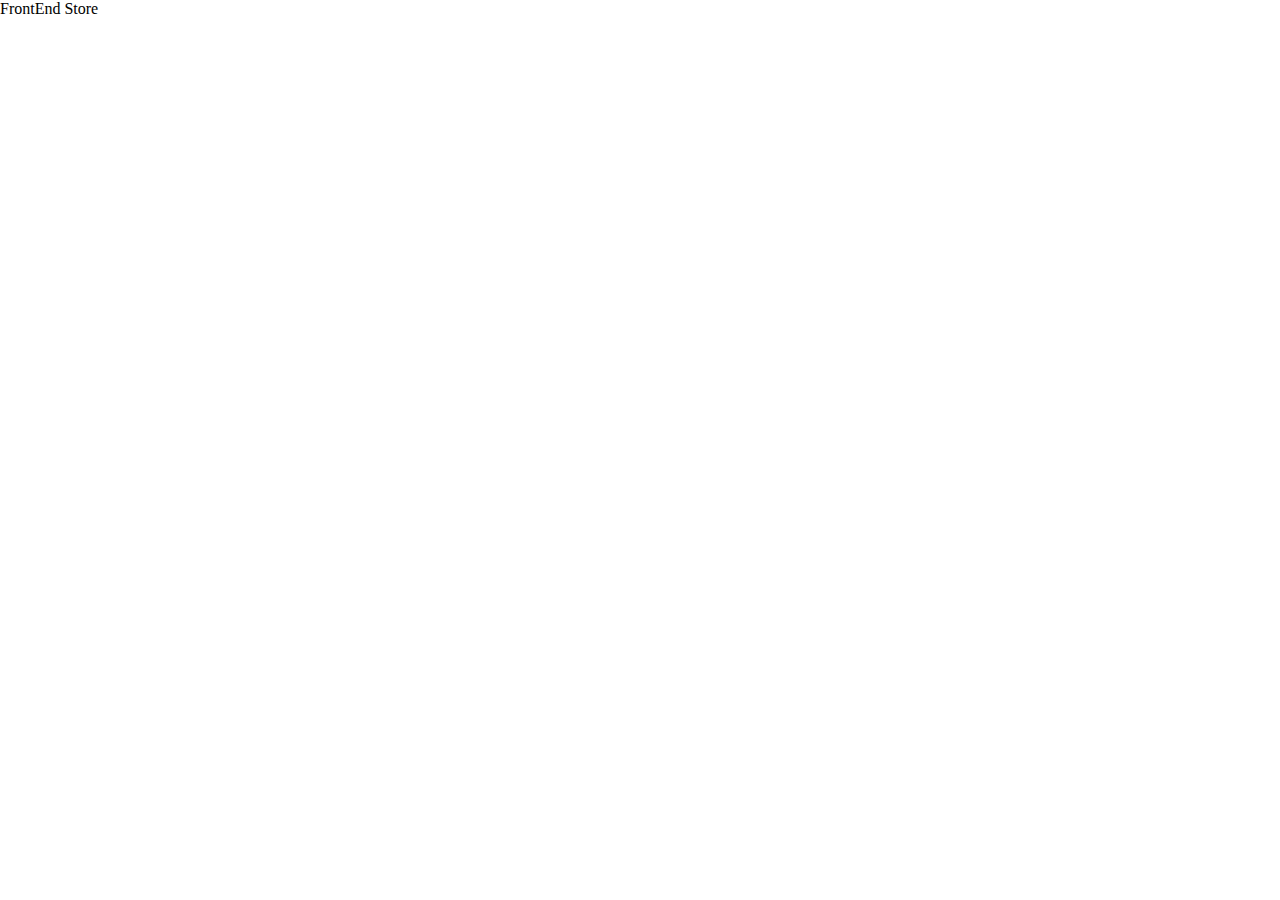
==== index.html @ cbfbecd9 "Iniciando el proyecto" ====
<!DOCTYPE html>
<html lang="es">
<head>
    <meta charset="UTF-8">
    <meta http-equiv="X-UA-Compatible" content="IE=edge">
    <meta name="viewport" content="width=device-width, initial-scale=1.0">
    <link rel="stylesheet" href="css/normalize.css"
    <title>FrontEnd Store</title>
</head>
<body>
    
</body>
</html>
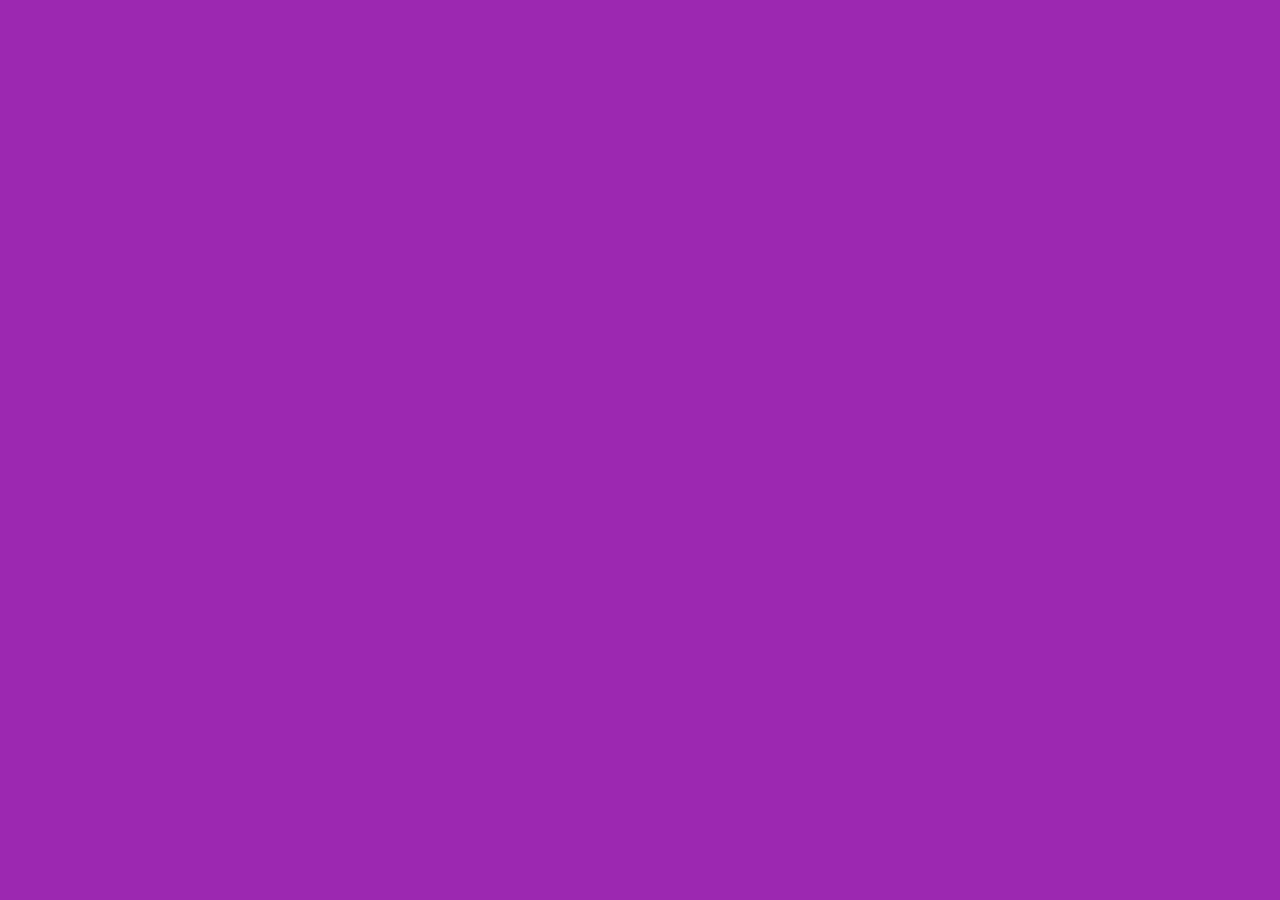
==== commit aab92346: "Comenzando estilos" ====
--- a/index.html
+++ b/index.html
@@ -4,10 +4,16 @@
     <meta charset="UTF-8">
     <meta http-equiv="X-UA-Compatible" content="IE=edge">
     <meta name="viewport" content="width=device-width, initial-scale=1.0">
-    <link rel="stylesheet" href="css/normalize.css"
+    <link rel="stylesheet" href="css/normalize.css">
+    <link rel="preconnect" href="https://fonts.googleapis.com">
+    <link rel="preconnect" href="https://fonts.gstatic.com" crossorigin>
+    <link href="https://fonts.googleapis.com/css2?family=Staatliches&display=swap" rel="stylesheet">
+    <link rel="stylesheet" href="css/styles.css">
     <title>FrontEnd Store</title>
 </head>
 <body>
-    
+    <header>
+        <a href="index.html"></a>
+    </header>
 </body>
 </html>--- a/css/styles.css
+++ b/css/styles.css
@@ -0,0 +1,63 @@
+:root {
+    --primario: #9C27B0;
+    --primarioOscuro: #89119D;
+    --secundario: #FFCE00;
+    --secundarioOscuro: rgb(233,287,2);
+    --blanco: #FFF;
+    --negro: #000;
+
+    --fuentePrincipal: 'Staatliches', cursive;
+}
+
+html {
+    box-sizing: border-box;
+    font-size: 62.5% /** 1 rem equivale a 10px**/
+  }
+  *, *:before, *:after {
+    box-sizing: inherit;
+  }
+
+/**Globales**/
+body{
+    background-color: var(--primario);
+    font-size: 1.6rem;
+    line-height: 1.5;
+}  
+
+p{
+    font-size: 1.8rem;
+    font-family: Arial, Helvetica, sans-serif;
+    color: var(--blanco);
+}
+
+a{
+    text-decoration: none;
+}
+
+img{
+    width: 100%;
+}
+
+.contenedor{
+    max-width: 120rem;
+    margin: 0 auto;
+}
+
+h1,h2,h3{
+    text-align: center;
+    color: var(--secundario);
+    font-family: var(--fuentePrincipal);
+}
+
+h1{
+    font-size: 4rem;
+}
+
+h2{
+    font-size: 3.2rem;
+}
+
+h3{
+    font-size: 2.4rem;
+}
+
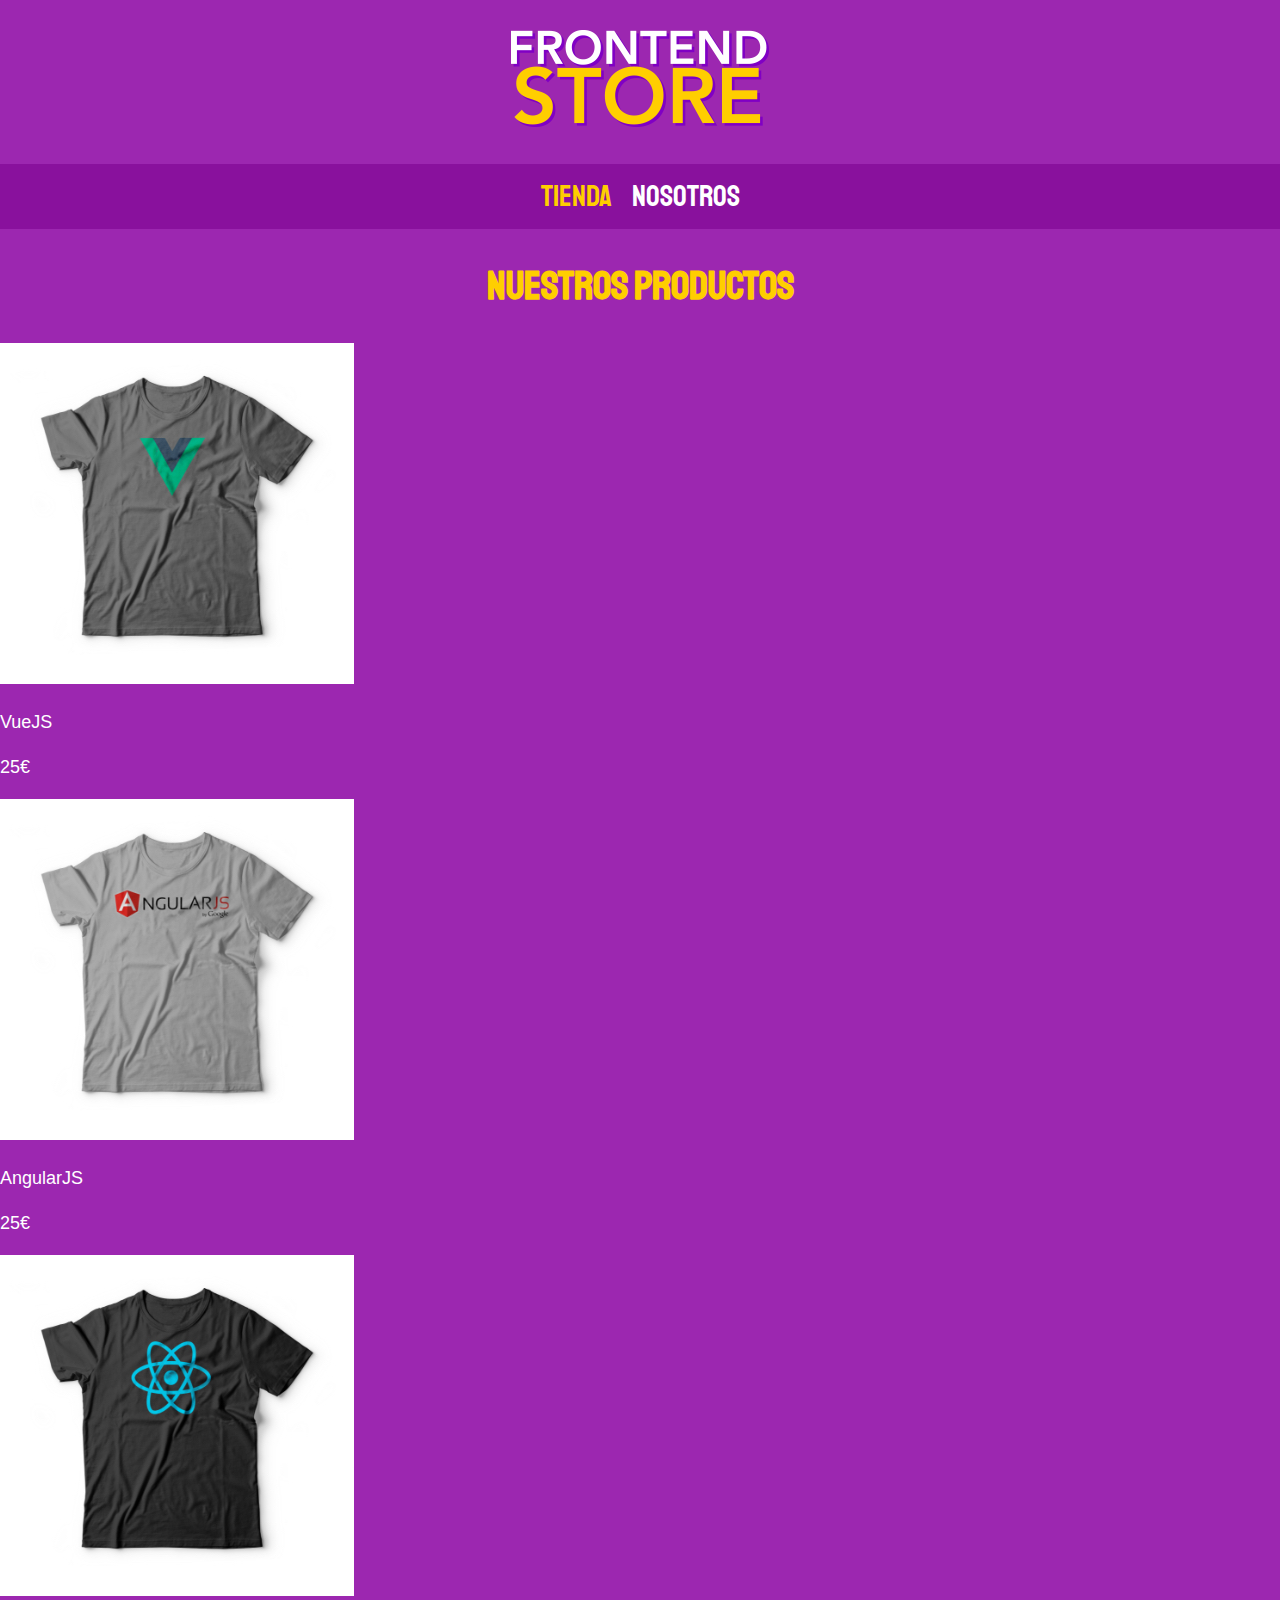
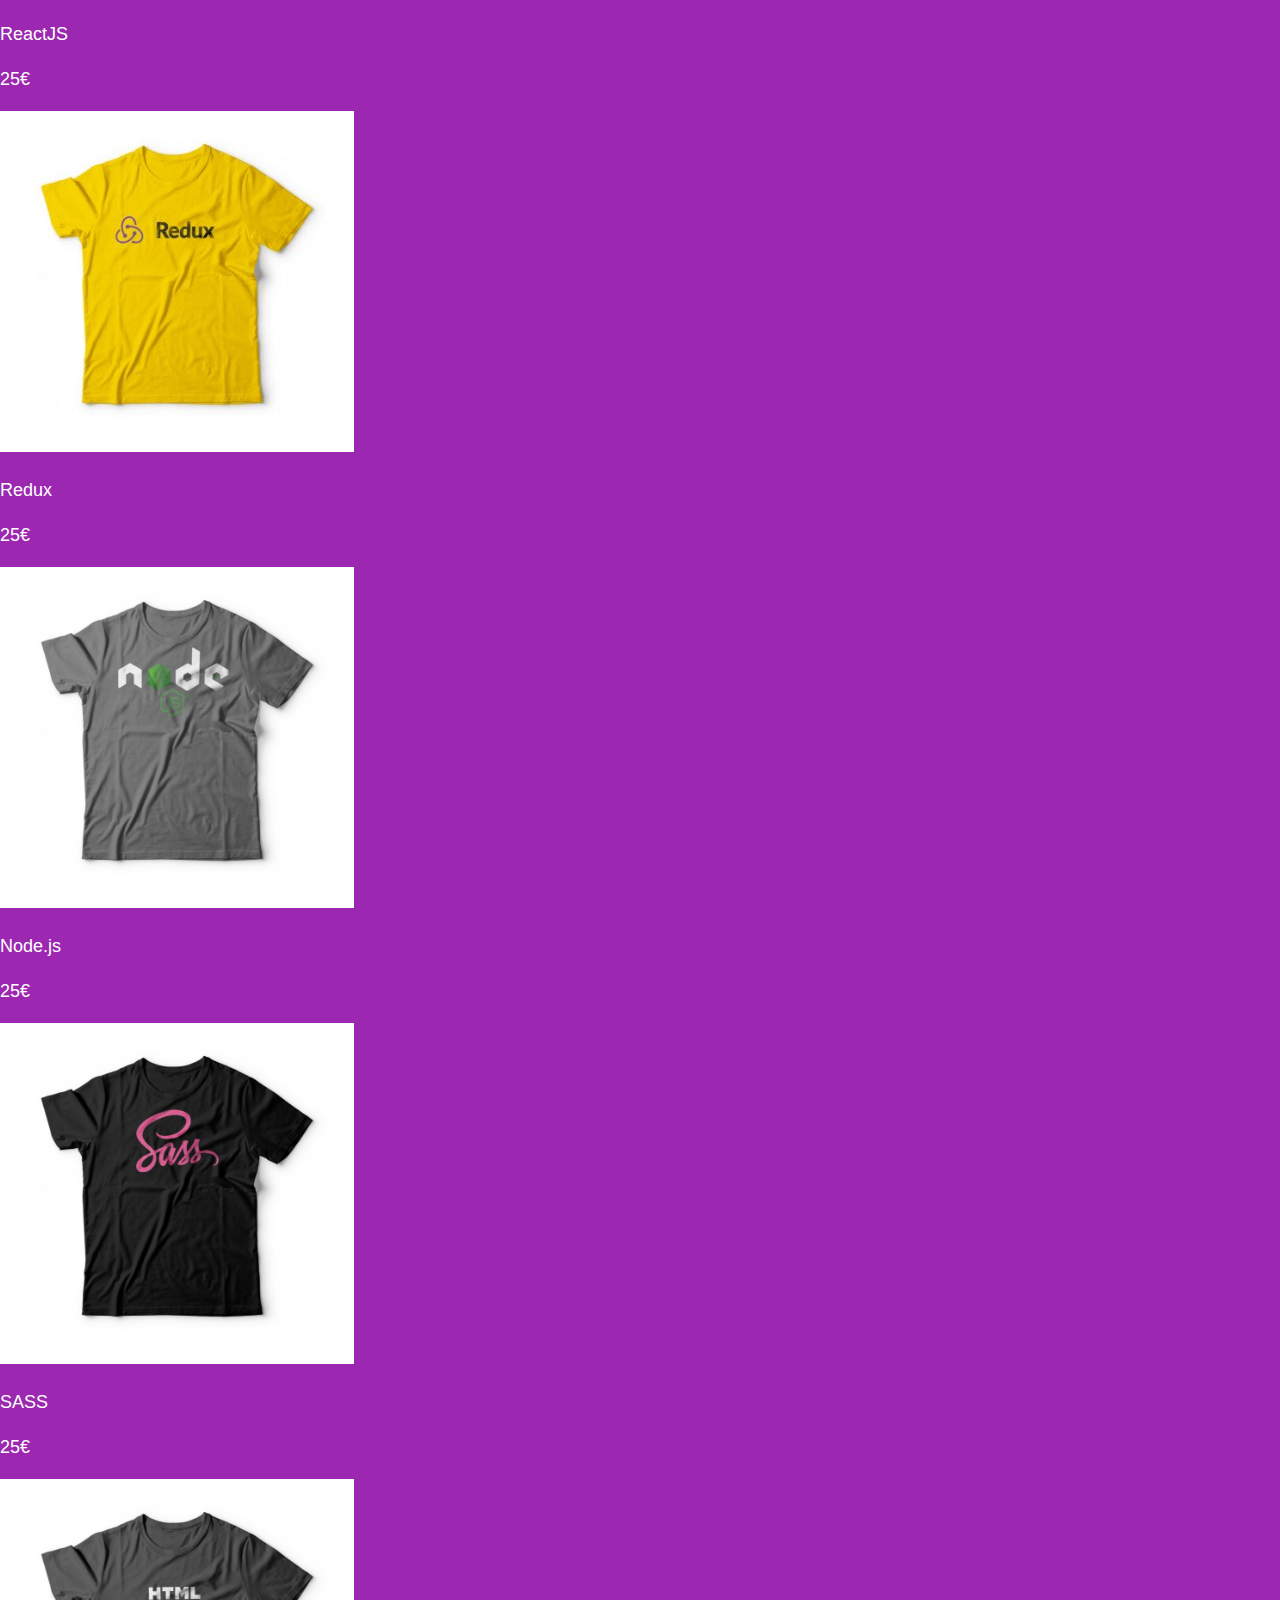
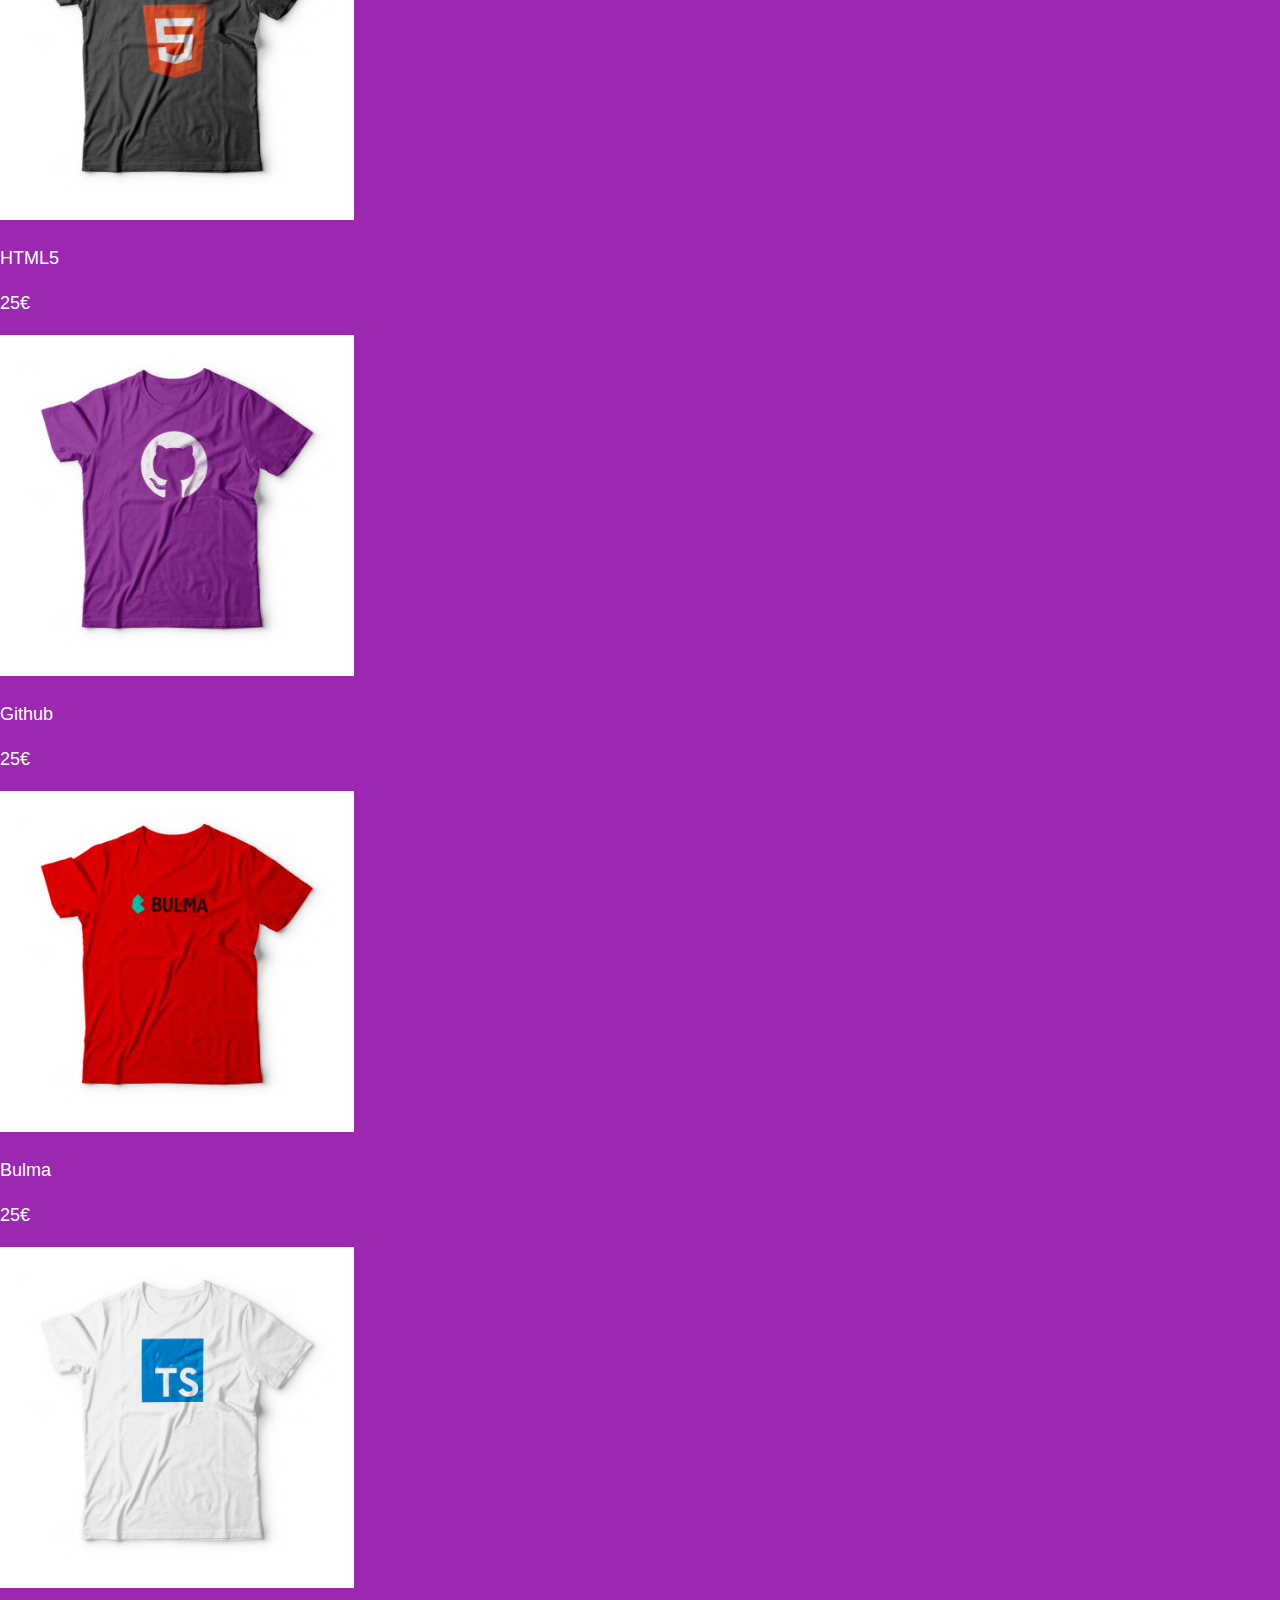
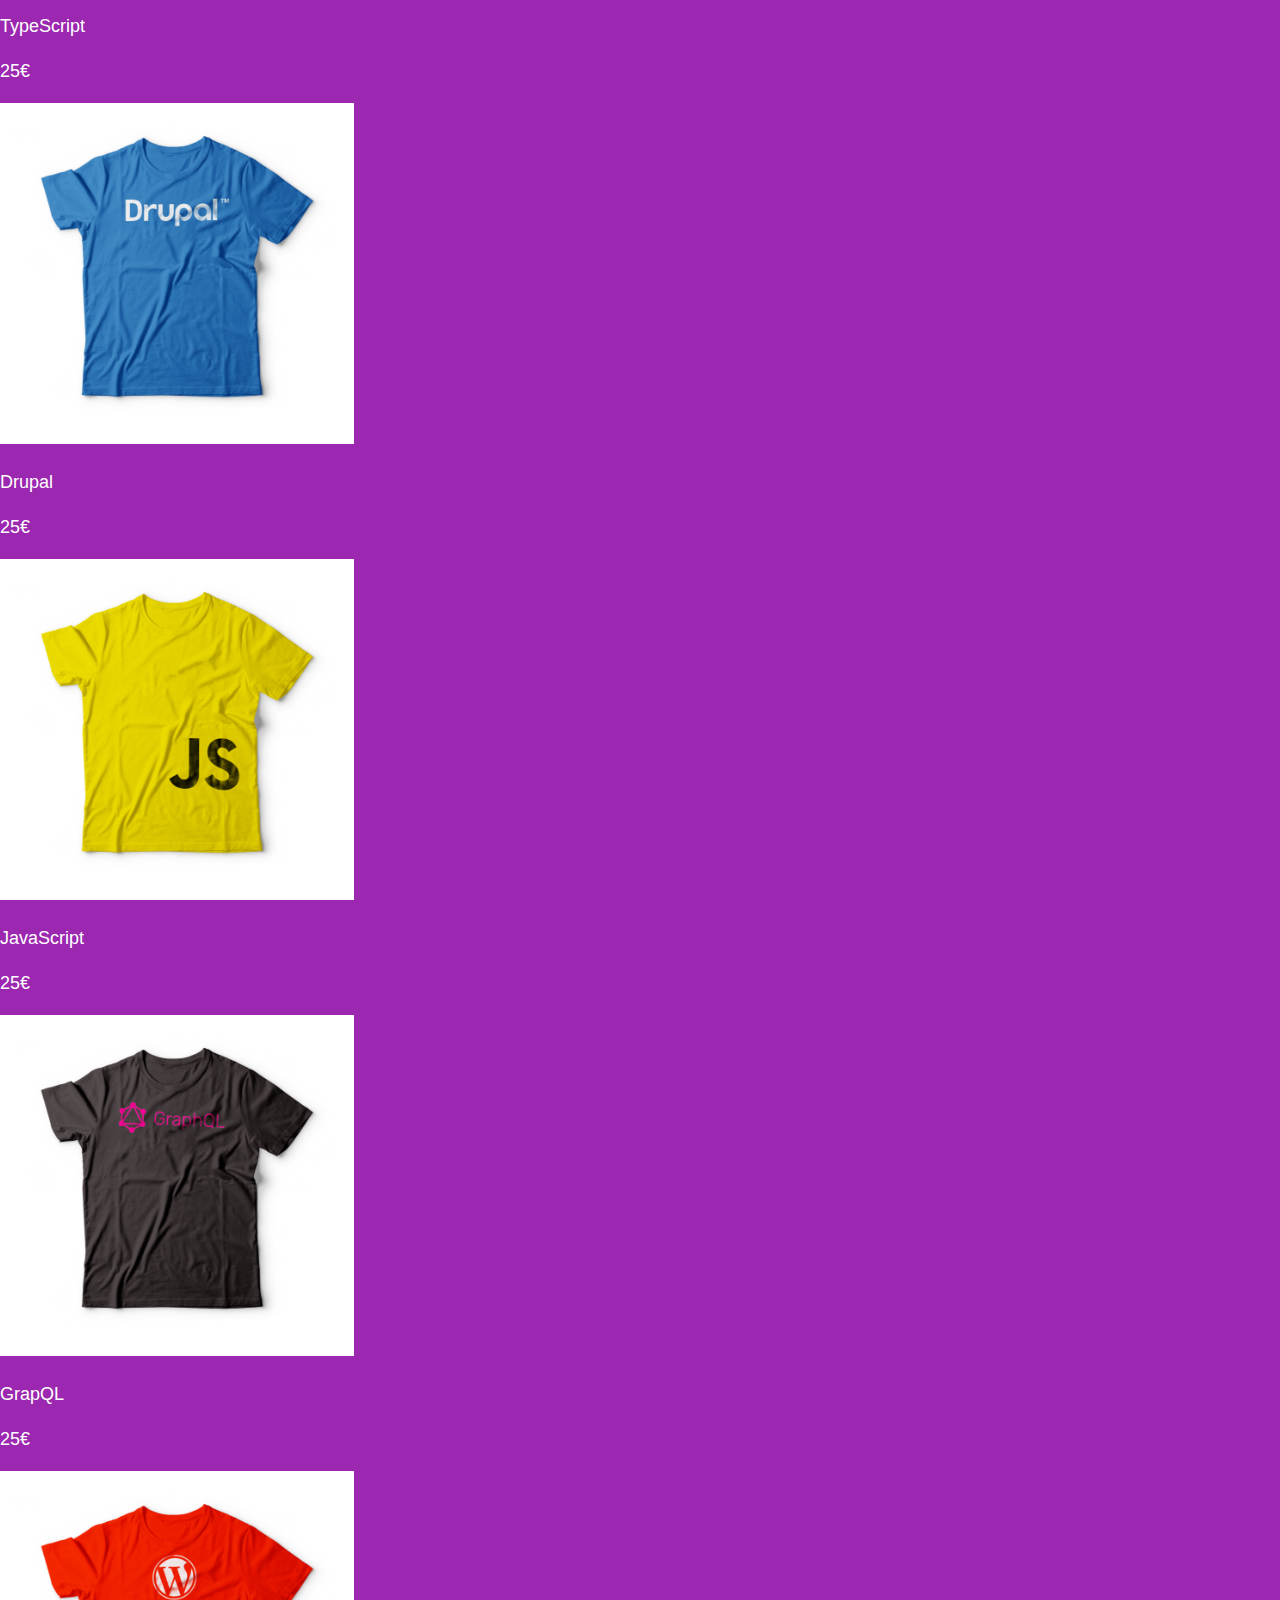
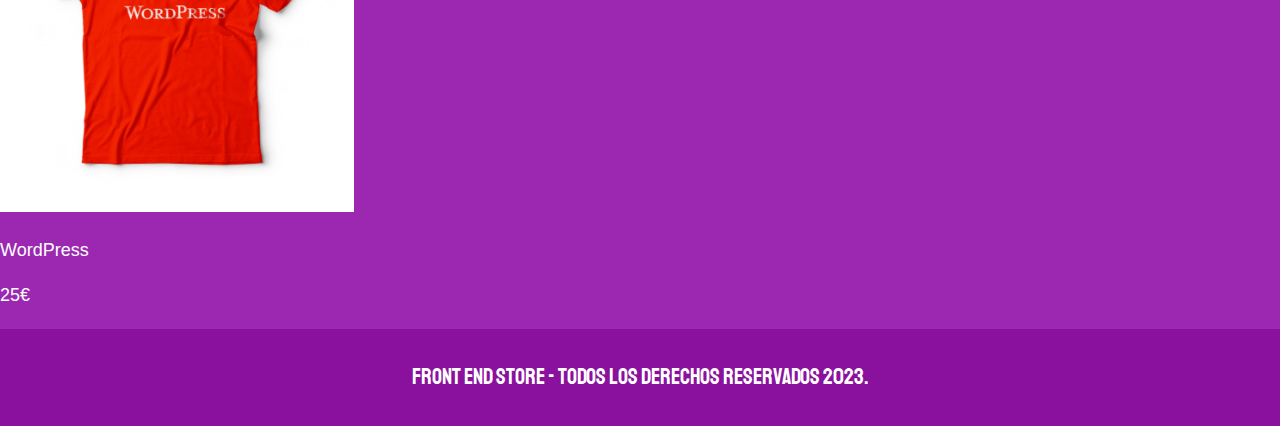
==== commit 59a64335: "añadiendo camisetas" ====
--- a/index.html
+++ b/index.html
@@ -12,8 +12,152 @@
     <title>FrontEnd Store</title>
 </head>
 <body>
-    <header>
-        <a href="index.html"></a>
+    <header class="header">
+        <a href="index.html">
+            <img class="header__logo" src="img/logo.png" alt="Logo principal">
+        </a>
     </header>
+    <nav class="navegacion">
+        <a class="navegacion__enlace navegacion__enlace--activo" href="index.html">Tienda</a>
+        <a class="navegacion__enlace" href="nosotros.html">Nosotros</a>
+    </nav>
+
+    <main class="contendor">
+        <h1>Nuestros Productos</h1>
+
+        <div class="grid">
+            <div class="producto">
+                <a href="producto.html">
+                    <img class="producto__imagen" src="img/1.jpg" alt="imagen camisa">     
+                    <div class="producto__informacion">
+                        <p class="producto__nombre">VueJS</p>
+                        <p class="produco__precio">25€</p>
+                    </div>
+                </a>  
+            </div><!--.producto-->
+
+            <div class="producto">
+                <a href="producto.html">
+                    <img class="producto__imagen" src="img/2.jpg" alt="imagen camisa">     
+                    <div class="producto__informacion">
+                        <p class="producto__nombre">AngularJS</p>
+                        <p class="produco__precio">25€</p>
+                    </div>
+                </a>  
+            </div><!--.producto-->    
+            <div class="producto">
+                <a href="producto.html">
+                    <img class="producto__imagen" src="img/3.jpg" alt="imagen camisa">     
+                    <div class="producto__informacion">
+                        <p class="producto__nombre">ReactJS</p>
+                        <p class="produco__precio">25€</p>
+                    </div>
+                </a>  
+            </div><!--.producto-->
+            <div class="producto">
+                <a href="producto.html">
+                    <img class="producto__imagen" src="img/4.jpg" alt="imagen camisa">     
+                    <div class="producto__informacion">
+                        <p class="producto__nombre">Redux</p>
+                        <p class="produco__precio">25€</p>
+                    </div>
+                </a>  
+            </div><!--.producto-->
+            <div class="producto">
+                <a href="producto.html">
+                    <img class="producto__imagen" src="img/5.jpg" alt="imagen camisa">     
+                    <div class="producto__informacion">
+                        <p class="producto__nombre">Node.js</p>
+                        <p class="produco__precio">25€</p>
+                    </div>
+                </a>  
+            </div><!--.producto-->
+            <div class="producto">
+                <a href="producto.html">
+                    <img class="producto__imagen" src="img/6.jpg" alt="imagen camisa">     
+                    <div class="producto__informacion">
+                        <p class="producto__nombre">SASS</p>
+                        <p class="produco__precio">25€</p>
+                    </div>
+                </a>  
+            </div><!--.producto-->
+            <div class="producto">
+                <a href="producto.html">
+                    <img class="producto__imagen" src="img/7.jpg" alt="imagen camisa">     
+                    <div class="producto__informacion">
+                        <p class="producto__nombre">HTML5</p>
+                        <p class="produco__precio">25€</p>
+                    </div>
+                </a>  
+            </div><!--.producto-->
+            <div class="producto">
+                <a href="producto.html">
+                    <img class="producto__imagen" src="img/8.jpg" alt="imagen camisa">     
+                    <div class="producto__informacion">
+                        <p class="producto__nombre">Github</p>
+                        <p class="produco__precio">25€</p>
+                    </div>
+                </a>  
+            </div><!--.producto-->
+            <div class="producto">
+                <a href="producto.html">
+                    <img class="producto__imagen" src="img/9.jpg" alt="imagen camisa">     
+                    <div class="producto__informacion">
+                        <p class="producto__nombre">Bulma</p>
+                        <p class="produco__precio">25€</p>
+                    </div>
+                </a>  
+            </div><!--.producto-->
+            <div class="producto">
+                <a href="producto.html">
+                    <img class="producto__imagen" src="img/10.jpg" alt="imagen camisa">     
+                    <div class="producto__informacion">
+                        <p class="producto__nombre">TypeScript</p>
+                        <p class="produco__precio">25€</p>
+                    </div>
+                </a>  
+            </div><!--.producto-->
+            <div class="producto">
+                <a href="producto.html">
+                    <img class="producto__imagen" src="img/11.jpg" alt="imagen camisa">     
+                    <div class="producto__informacion">
+                        <p class="producto__nombre">Drupal</p>
+                        <p class="produco__precio">25€</p>
+                    </div>
+                </a>  
+            </div><!--.producto-->
+            <div class="producto">
+                <a href="producto.html">
+                    <img class="producto__imagen" src="img/12.jpg" alt="imagen camisa">     
+                    <div class="producto__informacion">
+                        <p class="producto__nombre">JavaScript</p>
+                        <p class="produco__precio">25€</p>
+                    </div>
+                </a>  
+            </div><!--.producto-->
+            <div class="producto">
+                <a href="producto.html">
+                    <img class="producto__imagen" src="img/13.jpg" alt="imagen camisa">     
+                    <div class="producto__informacion">
+                        <p class="producto__nombre">GrapQL</p>
+                        <p class="produco__precio">25€</p>
+                    </div>
+                </a>  
+            </div><!--.producto-->
+            <div class="producto">
+                <a href="producto.html">
+                    <img class="producto__imagen" src="img/14.jpg" alt="imagen camisa">     
+                    <div class="producto__informacion">
+                        <p class="producto__nombre">WordPress</p>
+                        <p class="produco__precio">25€</p>
+                    </div>
+                </a>  
+            </div><!--.producto-->
+    </main>
+
+    <footer class="footer">
+        <p class="footer__text">Front End Store - todos los derechos reservados 2023.</p>
+    </footer>
+
 </body>
 </html>--- a/css/styles.css
+++ b/css/styles.css
@@ -35,7 +35,8 @@
 }
 
 img{
-    width: 100%;
+   max-width: 100%;
+   margin: 0 auto;
 }
 
 .contenedor{
@@ -61,3 +62,63 @@
     font-size: 2.4rem;
 }
 
+/**Header**/
+
+.header{
+    display: flex;
+    justify-content: center;
+}
+
+.header__logo{
+    margin: 3rem 0;
+}
+
+/**footer**/
+
+.footer{
+    background-color: var(--primarioOscuro);
+    padding: 1rem 0;
+    margin-top: 2rem;
+}
+
+.footer__text{
+    font-family: var(--fuentePrincipal);
+    text-align: center;
+    font-size: 2.2rem;
+}
+
+/**Navegacion**/
+.navegacion{
+    background-color: var(--primarioOscuro);
+    padding: 1rem 0;
+    display: flex;
+    justify-content: center;
+    gap: 2rem;
+}
+
+.navegacion__enlace{
+    font-family: var(--fuentePrincipal);
+    color: var(--blanco);
+    font-size: 3rem;
+}
+
+.navegacion__enlace:last-of-type{ /**Seleciona el último enlance**/
+    margin-right: 0;
+}
+
+.navegacion__enlace--activo,
+.navegacion__enlace:hover{
+    color: var(--secundario);
+}
+
+/**Productos**/
+
+.producto{}
+
+.producto__imagen{}
+
+.producto__informacion{}
+
+.producto__nombre{}
+
+.producto__precio{}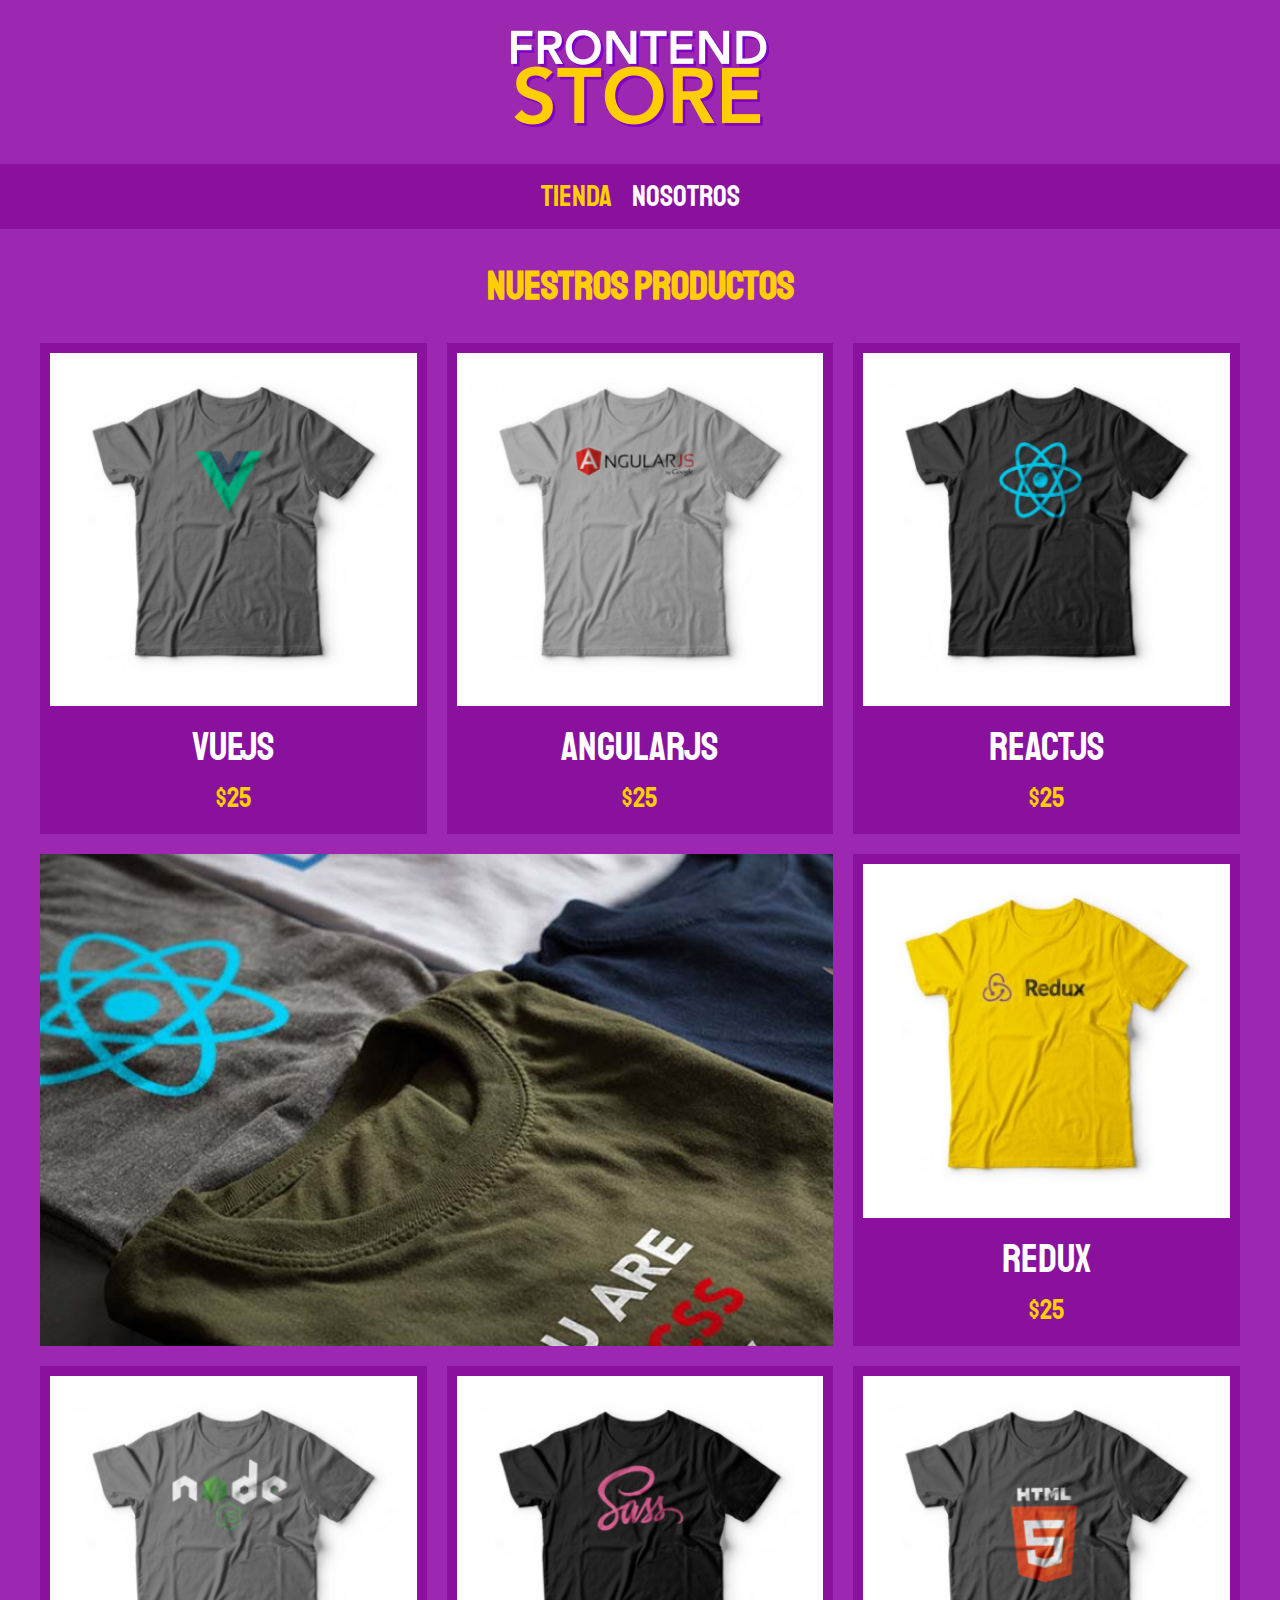
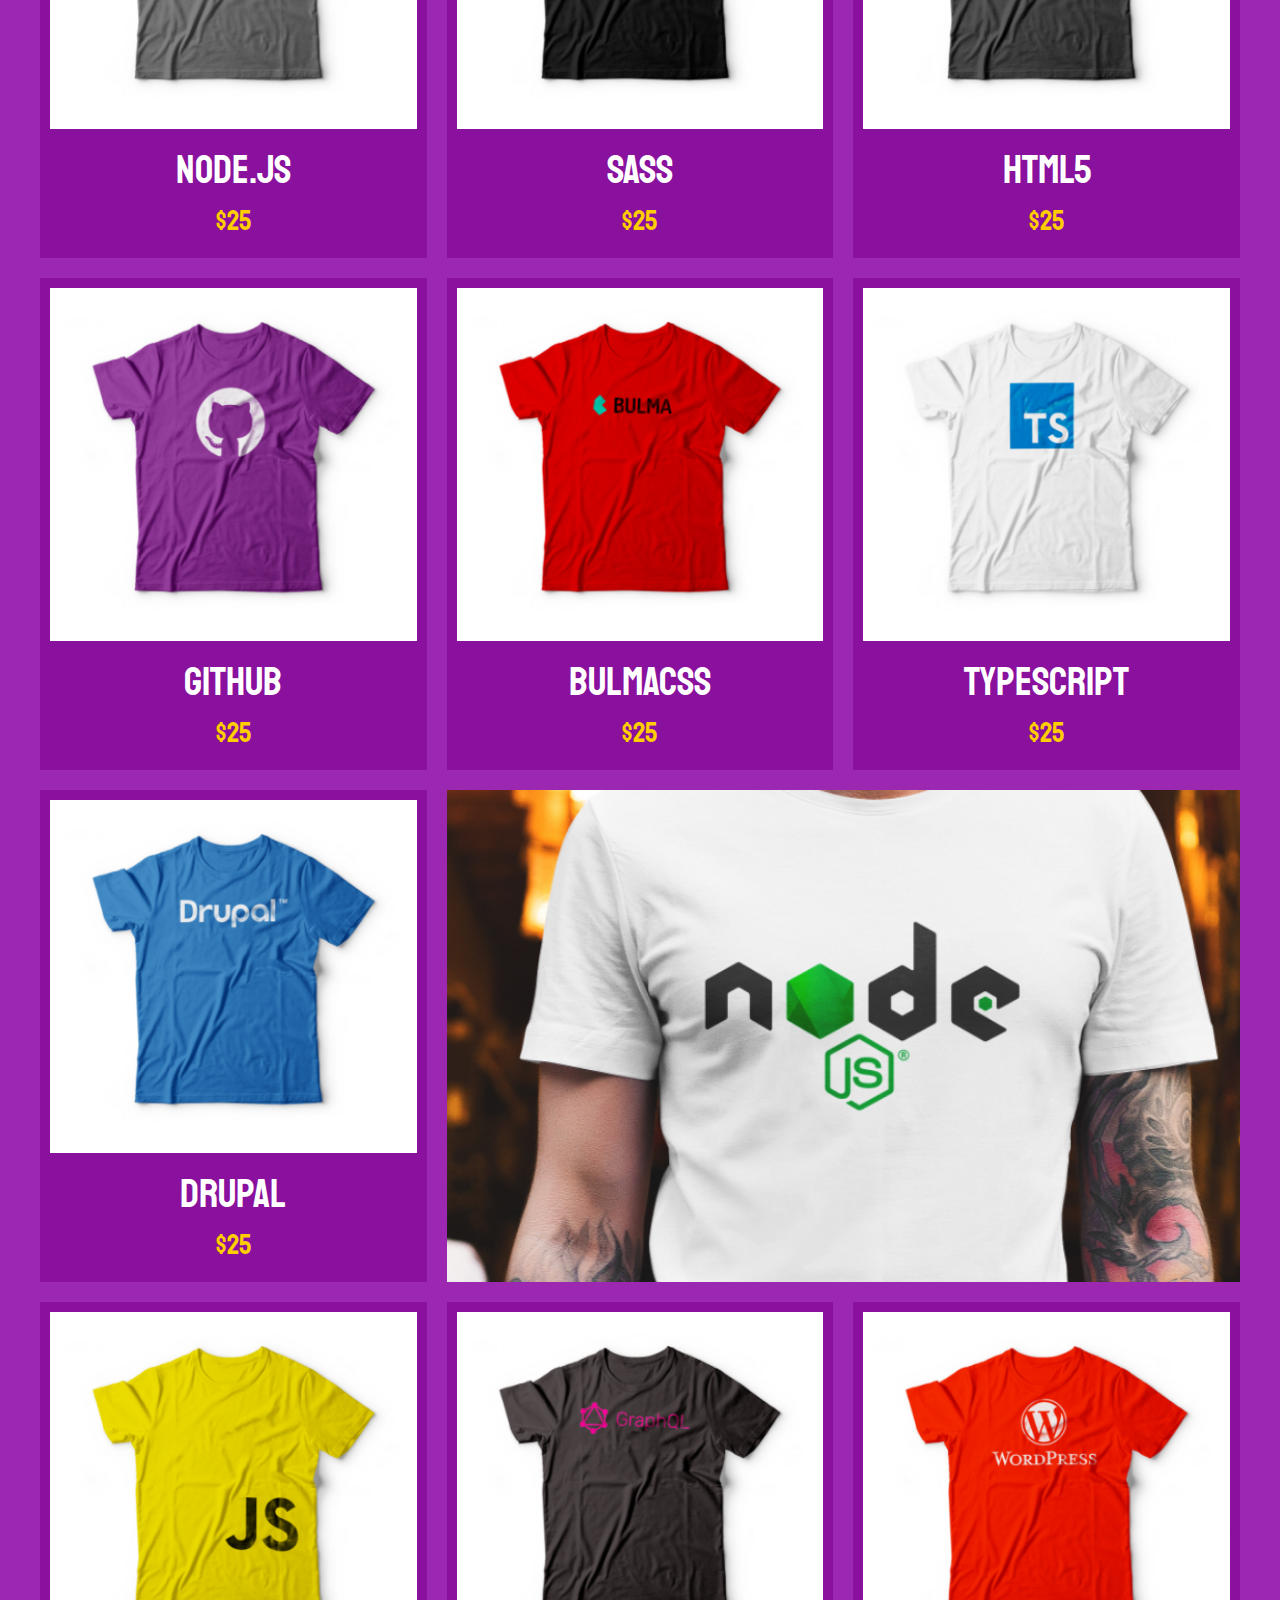
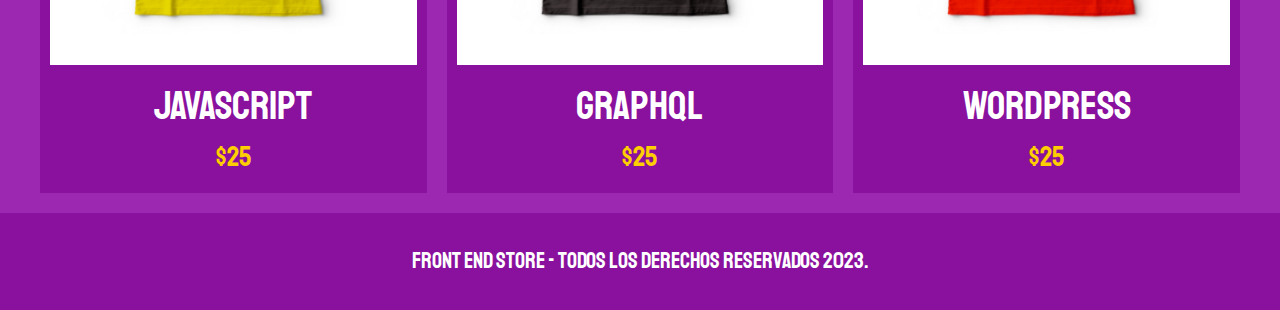
==== commit 223ecadf: "Finalizado" ====
--- a/index.html
+++ b/index.html
@@ -1,163 +1,164 @@
 <!DOCTYPE html>
-<html lang="es">
+<html lang="en">
 <head>
     <meta charset="UTF-8">
-    <meta http-equiv="X-UA-Compatible" content="IE=edge">
     <meta name="viewport" content="width=device-width, initial-scale=1.0">
+    <title>FrontEnd Store</title>
     <link rel="stylesheet" href="css/normalize.css">
-    <link rel="preconnect" href="https://fonts.googleapis.com">
-    <link rel="preconnect" href="https://fonts.gstatic.com" crossorigin>
     <link href="https://fonts.googleapis.com/css2?family=Staatliches&display=swap" rel="stylesheet">
-    <link rel="stylesheet" href="css/styles.css">
-    <title>FrontEnd Store</title>
+    <link rel="stylesheet" href="css/style.css">
 </head>
 <body>
     <header class="header">
         <a href="index.html">
-            <img class="header__logo" src="img/logo.png" alt="Logo principal">
+            <img class="header__logo" src="img/logo.png" alt="Logotipo">
         </a>
     </header>
+
     <nav class="navegacion">
         <a class="navegacion__enlace navegacion__enlace--activo" href="index.html">Tienda</a>
         <a class="navegacion__enlace" href="nosotros.html">Nosotros</a>
     </nav>
 
-    <main class="contendor">
+    <main class="contenedor">
         <h1>Nuestros Productos</h1>
 
         <div class="grid">
             <div class="producto">
                 <a href="producto.html">
-                    <img class="producto__imagen" src="img/1.jpg" alt="imagen camisa">     
+                    <img class="producto__imagen" src="img/1.jpg" alt="imagen camisa">
                     <div class="producto__informacion">
                         <p class="producto__nombre">VueJS</p>
-                        <p class="produco__precio">25€</p>
+                        <p class="producto__precio">$25</p>
                     </div>
-                </a>  
-            </div><!--.producto-->
-
+                </a>
+            </div>  <!--.producto-->
             <div class="producto">
                 <a href="producto.html">
-                    <img class="producto__imagen" src="img/2.jpg" alt="imagen camisa">     
+                    <img class="producto__imagen" src="img/2.jpg" alt="imagen camisa">
                     <div class="producto__informacion">
                         <p class="producto__nombre">AngularJS</p>
-                        <p class="produco__precio">25€</p>
+                        <p class="producto__precio">$25</p>
                     </div>
-                </a>  
-            </div><!--.producto-->    
+                </a>
+            </div>  <!--.producto-->
             <div class="producto">
                 <a href="producto.html">
-                    <img class="producto__imagen" src="img/3.jpg" alt="imagen camisa">     
+                    <img class="producto__imagen" src="img/3.jpg" alt="imagen camisa">
                     <div class="producto__informacion">
                         <p class="producto__nombre">ReactJS</p>
-                        <p class="produco__precio">25€</p>
+                        <p class="producto__precio">$25</p>
                     </div>
-                </a>  
-            </div><!--.producto-->
+                </a>
+            </div>  <!--.producto-->
             <div class="producto">
                 <a href="producto.html">
-                    <img class="producto__imagen" src="img/4.jpg" alt="imagen camisa">     
+                    <img class="producto__imagen" src="img/4.jpg" alt="imagen camisa">
                     <div class="producto__informacion">
                         <p class="producto__nombre">Redux</p>
-                        <p class="produco__precio">25€</p>
+                        <p class="producto__precio">$25</p>
                     </div>
-                </a>  
-            </div><!--.producto-->
+                </a>
+            </div>  <!--.producto-->
             <div class="producto">
                 <a href="producto.html">
-                    <img class="producto__imagen" src="img/5.jpg" alt="imagen camisa">     
+                    <img class="producto__imagen" src="img/5.jpg" alt="imagen camisa">
                     <div class="producto__informacion">
                         <p class="producto__nombre">Node.js</p>
-                        <p class="produco__precio">25€</p>
+                        <p class="producto__precio">$25</p>
                     </div>
-                </a>  
-            </div><!--.producto-->
+                </a>
+            </div>  <!--.producto-->
             <div class="producto">
                 <a href="producto.html">
-                    <img class="producto__imagen" src="img/6.jpg" alt="imagen camisa">     
+                    <img class="producto__imagen" src="img/6.jpg" alt="imagen camisa">
                     <div class="producto__informacion">
                         <p class="producto__nombre">SASS</p>
-                        <p class="produco__precio">25€</p>
+                        <p class="producto__precio">$25</p>
                     </div>
-                </a>  
-            </div><!--.producto-->
+                </a>
+            </div>  <!--.producto-->
             <div class="producto">
                 <a href="producto.html">
-                    <img class="producto__imagen" src="img/7.jpg" alt="imagen camisa">     
+                    <img class="producto__imagen" src="img/7.jpg" alt="imagen camisa">
                     <div class="producto__informacion">
                         <p class="producto__nombre">HTML5</p>
-                        <p class="produco__precio">25€</p>
+                        <p class="producto__precio">$25</p>
                     </div>
-                </a>  
-            </div><!--.producto-->
+                </a>
+            </div>  <!--.producto-->
             <div class="producto">
                 <a href="producto.html">
-                    <img class="producto__imagen" src="img/8.jpg" alt="imagen camisa">     
+                    <img class="producto__imagen" src="img/8.jpg" alt="imagen camisa">
                     <div class="producto__informacion">
                         <p class="producto__nombre">Github</p>
-                        <p class="produco__precio">25€</p>
+                        <p class="producto__precio">$25</p>
                     </div>
-                </a>  
-            </div><!--.producto-->
+                </a>
+            </div>  <!--.producto-->
             <div class="producto">
                 <a href="producto.html">
-                    <img class="producto__imagen" src="img/9.jpg" alt="imagen camisa">     
+                    <img class="producto__imagen" src="img/9.jpg" alt="imagen camisa">
                     <div class="producto__informacion">
-                        <p class="producto__nombre">Bulma</p>
-                        <p class="produco__precio">25€</p>
+                        <p class="producto__nombre">BulmaCSS</p>
+                        <p class="producto__precio">$25</p>
                     </div>
-                </a>  
-            </div><!--.producto-->
+                </a>
+            </div>  <!--.producto-->
             <div class="producto">
                 <a href="producto.html">
-                    <img class="producto__imagen" src="img/10.jpg" alt="imagen camisa">     
+                    <img class="producto__imagen" src="img/10.jpg" alt="imagen camisa">
                     <div class="producto__informacion">
                         <p class="producto__nombre">TypeScript</p>
-                        <p class="produco__precio">25€</p>
+                        <p class="producto__precio">$25</p>
                     </div>
-                </a>  
-            </div><!--.producto-->
+                </a>
+            </div>  <!--.producto-->
             <div class="producto">
                 <a href="producto.html">
-                    <img class="producto__imagen" src="img/11.jpg" alt="imagen camisa">     
+                    <img class="producto__imagen" src="img/11.jpg" alt="imagen camisa">
                     <div class="producto__informacion">
                         <p class="producto__nombre">Drupal</p>
-                        <p class="produco__precio">25€</p>
+                        <p class="producto__precio">$25</p>
                     </div>
-                </a>  
-            </div><!--.producto-->
+                </a>
+            </div>  <!--.producto-->
             <div class="producto">
                 <a href="producto.html">
-                    <img class="producto__imagen" src="img/12.jpg" alt="imagen camisa">     
+                    <img class="producto__imagen" src="img/12.jpg" alt="imagen camisa">
                     <div class="producto__informacion">
                         <p class="producto__nombre">JavaScript</p>
-                        <p class="produco__precio">25€</p>
+                        <p class="producto__precio">$25</p>
                     </div>
-                </a>  
-            </div><!--.producto-->
+                </a>
+            </div>  <!--.producto-->
             <div class="producto">
                 <a href="producto.html">
-                    <img class="producto__imagen" src="img/13.jpg" alt="imagen camisa">     
+                    <img class="producto__imagen" src="img/13.jpg" alt="imagen camisa">
                     <div class="producto__informacion">
-                        <p class="producto__nombre">GrapQL</p>
-                        <p class="produco__precio">25€</p>
+                        <p class="producto__nombre">GraphQL</p>
+                        <p class="producto__precio">$25</p>
                     </div>
-                </a>  
-            </div><!--.producto-->
+                </a>
+            </div>  <!--.producto-->
             <div class="producto">
                 <a href="producto.html">
-                    <img class="producto__imagen" src="img/14.jpg" alt="imagen camisa">     
+                    <img class="producto__imagen" src="img/14.jpg" alt="imagen camisa">
                     <div class="producto__informacion">
                         <p class="producto__nombre">WordPress</p>
-                        <p class="produco__precio">25€</p>
+                        <p class="producto__precio">$25</p>
                     </div>
-                </a>  
-            </div><!--.producto-->
+                </a>
+            </div>  <!--.producto-->
+
+            <div class="grafico grafico--camisas"></div>
+            <div class="grafico grafico--node"></div>
+        </div>
     </main>
 
     <footer class="footer">
-        <p class="footer__text">Front End Store - todos los derechos reservados 2023.</p>
+        <p class="footer__texto">Front End Store - Todos los derechos Reservados 2023.</p>
     </footer>
-
+    
 </body>
 </html>--- a/css/style.css
+++ b/css/style.css
@@ -0,0 +1,225 @@
+:root {
+    --primario: #9C27B0;
+    --primarioOscuro: #89119D;
+    --secundario: #FFCE00;
+    --secundarioOscuro: rgb(233, 187, 2);
+    --blanco: #FFF;
+    --negro: #000;
+
+    --fuentePrincipal: 'Staatliches', cursive;
+}
+
+html {
+    box-sizing: border-box;
+    font-size: 62.5%; 
+}
+
+*, *:before, *:after {
+    box-sizing: inherit;
+}
+
+/** Globales **/
+body {
+    background-color: var(--primario);
+    font-size: 1.6rem;
+    line-height: 1.5;
+}
+p {
+    font-size: 1.8rem;
+    font-family: Arial, Helvetica, sans-serif;
+    color: var(--blanco);
+}
+a {
+    text-decoration: none;
+}
+img {
+    width: 100%;
+}
+.contenedor {
+    max-width: 120rem;
+    margin: 0 auto;
+}
+h1, h2, h3 {
+    text-align: center;
+    color: var(--secundario);
+    font-family: var(--fuentePrincipal);
+}
+h1 {
+    font-size: 4rem;
+}
+h2 {
+    font-size: 3.2rem;
+}
+h3 {
+    font-size: 2.4rem;
+}
+
+/** Header **/
+.header {
+    display: flex;
+    justify-content: center;
+}
+.header__logo {
+    margin: 3rem 0;
+}
+/** Footer **/
+.footer {
+    background-color: var(--primarioOscuro);
+    padding: 1rem 0;
+    margin-top: 2rem;
+}
+.footer__texto {
+    font-family: var(--fuentePrincipal);
+    text-align: center;
+    font-size: 2.2rem;
+}
+/** Navegacion **/
+.navegacion {
+    background-color: var(--primarioOscuro);
+    padding: 1rem 0;
+    display: flex;
+    justify-content: center;
+    gap: 2rem; 
+}
+.navegacion__enlace {
+    font-family: var(--fuentePrincipal);
+    color: var(--blanco);
+    font-size: 3rem;
+}
+.navegacion__enlace--activo,
+.navegacion__enlace:hover {
+    color: var(--secundario);
+}
+
+/** Grid **/
+.grid {
+    display: grid;
+    grid-template-columns: repeat(2, 1fr);
+    gap: 2rem;
+}
+@media (min-width: 768px) {
+    .grid {
+        grid-template-columns: repeat(3, 1fr);
+    }
+}
+
+/** Productos **/
+.producto {
+    background-color: var(--primarioOscuro);
+    padding: 1rem;
+}
+
+.producto__nombre {
+    font-size: 4rem;
+}
+.producto__precio {
+    font-size: 2.8rem;
+    color: var(--secundario);
+}
+.producto__nombre,
+.producto__precio {
+    font-family: var(--fuentePrincipal);
+    margin: 1rem 0;
+    text-align: center;
+    line-height: 1.2;
+}
+
+/** Graficos **/
+.grafico {
+    min-height: 30rem;
+    background-repeat: no-repeat;
+    background-size: cover;
+    grid-column: 1 / 3;
+}
+.grafico--camisas {
+    grid-row: 2 / 3;
+    background-image: url(../img/grafico1.jpg);
+}
+.grafico--node {
+    background-image: url(../img/grafico2.jpg);
+    grid-row: 8 / 9;
+}
+
+@media (min-width: 768px) {
+    .grafico--node {
+        grid-row: 5 / 6;
+        grid-column: 2 / 4;
+    }
+}
+
+/** Nosotros **/
+.nosotros {
+    display: grid;
+    grid-template-rows: repeat(2, auto);
+}
+@media (min-width: 768px) {
+    .nosotros {
+        grid-template-columns: repeat(2, 1fr);
+        column-gap: 2rem;
+    }
+}
+.nosotros__imagen {
+    grid-row: 1 / 2;
+}
+@media (min-width: 768px) {
+    .nosotros__imagen {
+       grid-column: 2 / 3;
+    }
+}
+
+/** Bloques **/
+.bloques {
+    display: grid;
+    grid-template-columns: repeat(2, 1fr);
+    gap: 2rem;
+}
+@media (min-width: 768px) {
+    .bloques {
+        grid-template-columns: repeat(4, 1fr);
+    }
+}
+
+.bloque {
+    text-align: center;
+}
+
+.bloque__titulo {
+    margin: 0;
+}
+
+/** Pagina del Producto **/
+@media (min-width: 768px) {
+    .camisa {
+        display: grid;
+        grid-template-columns: repeat(2, 1fr);
+        column-gap: 2rem;
+    }
+}
+
+.formulario {
+    display: grid;
+    grid-template-columns: repeat(2, 1fr);
+    gap: 2rem;
+}
+.formulario__campo {
+   border: 1rem solid var(--primarioOscuro);
+   background-color: transparent;
+   color: var(--blanco);
+   font-size: 2rem;
+   font-family: Arial, Helvetica, sans-serif;
+   padding: 1rem;
+   appearance: none;
+}
+.formulario__submit {
+    background-color: var(--secundario);
+    border: none;
+    font-size: 2rem;
+    font-family: var(--fuentePrincipal);
+    padding: 2rem;
+    transition: background-color .3s ease;
+    grid-column: 1 / 3;
+}
+.formulario__submit:hover {
+    cursor: pointer;
+    background-color: var(--secundarioOscuro);
+}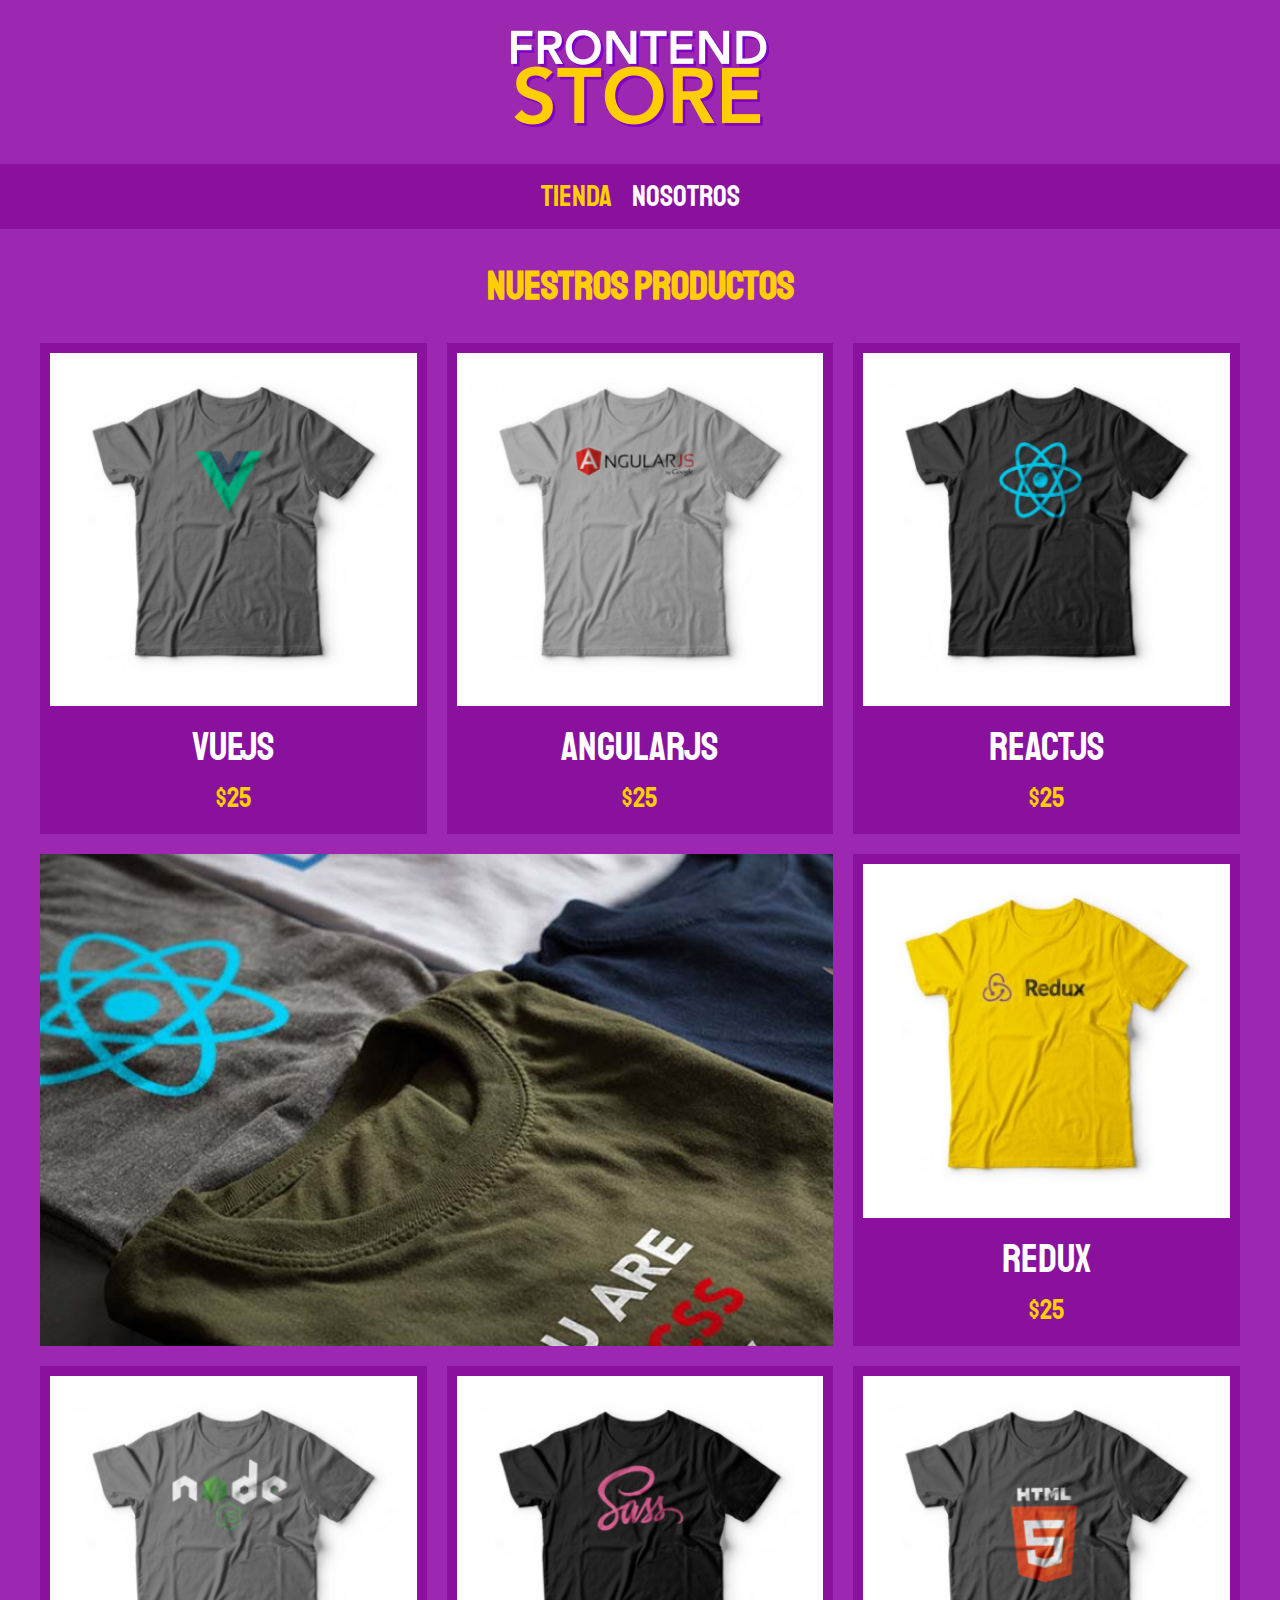
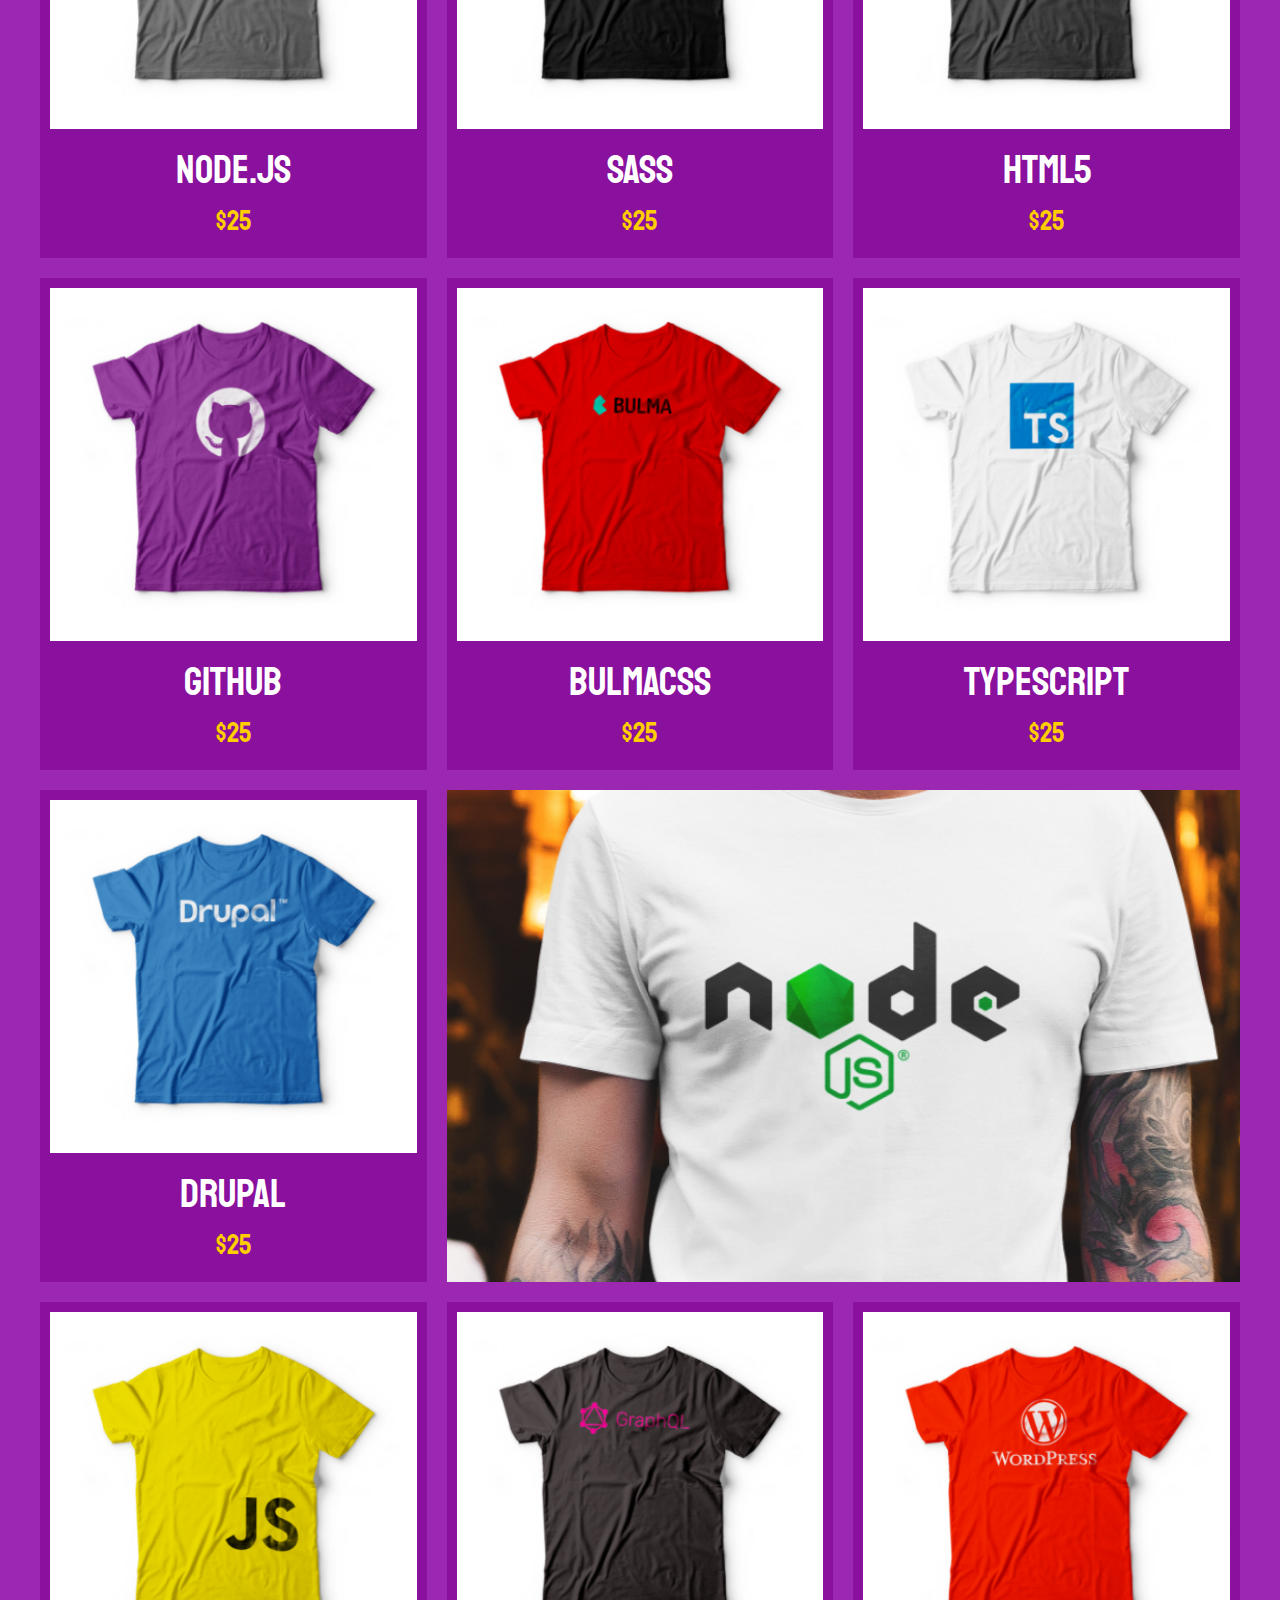
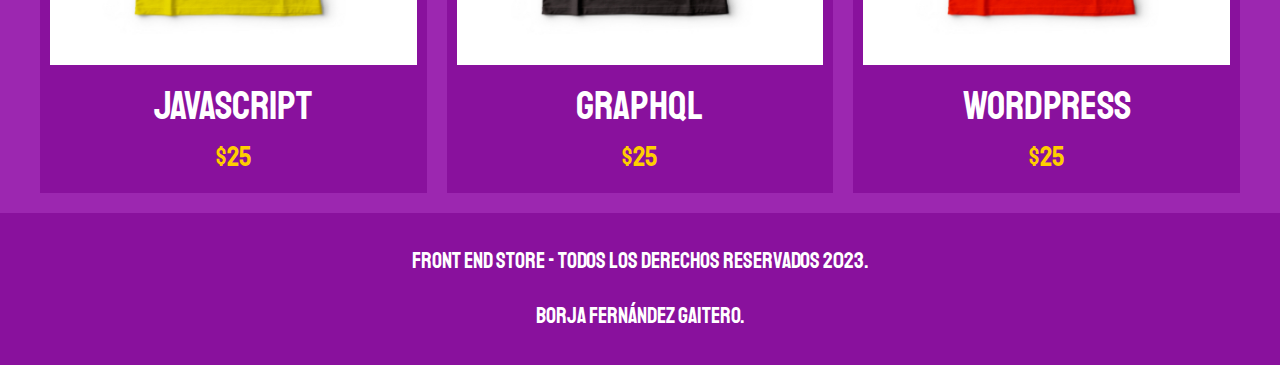
==== commit 539e1949: "Finalizado" ====
--- a/index.html
+++ b/index.html
@@ -158,6 +158,7 @@
 
     <footer class="footer">
         <p class="footer__texto">Front End Store - Todos los derechos Reservados 2023.</p>
+        <p class="footer__texto">Borja Fernández Gaitero.</p>
     </footer>
     
 </body>
